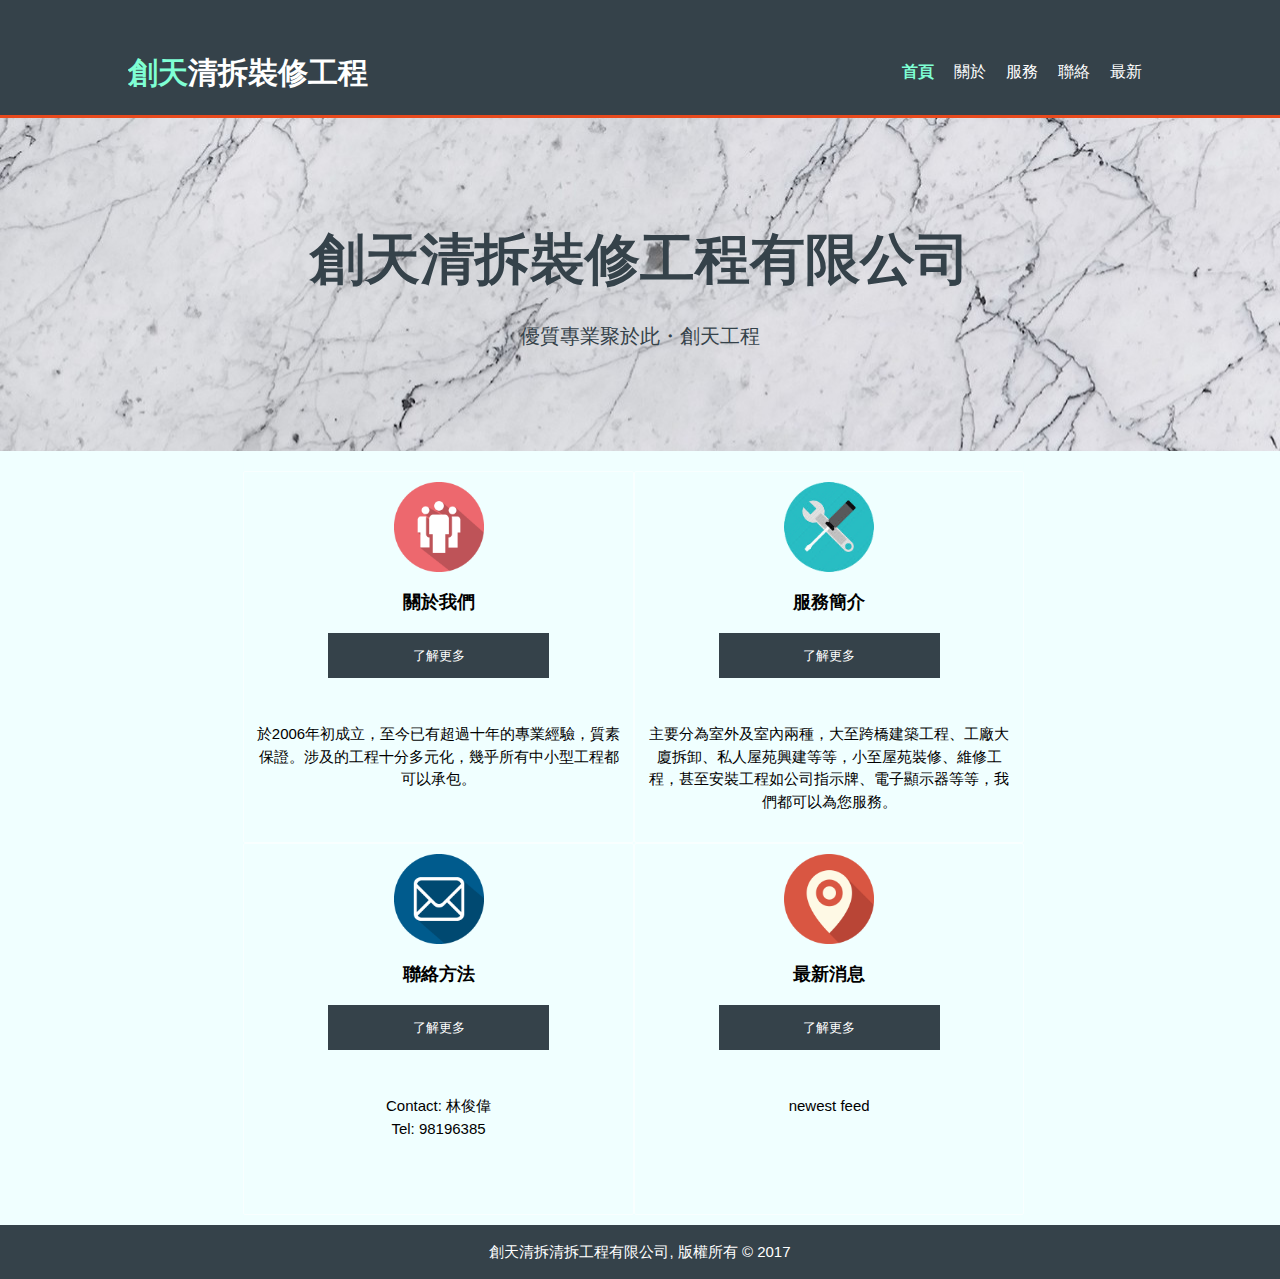
==== index.html @ 5cdb18d4 "." ====
<html>

    <head>
        <meta charset="UTF-8">
        <meta name="description" content="創天清拆清拆工程有限公司，安全、質素、專業的保證。小至室外及室內兩種，大至跨橋建築工程、工廠大廈拆卸、私人屋苑興建等等，小至屋苑裝修、維修工程，甚至安裝工程如公司指示牌、電子顯示器等等，我們都可以為您服務。">
        <meta name="viewport" content="width=device-width">
        <meta name="keywords" content="創天, 清拆, 清拆, 工程">
        <meta name="author" content="Ernest Ng">
        <title>創天工程</title>
        <link rel="stylesheet" href="./css/style.css">
        </head>
    <body>
        <header>
            
            <div class="container">
                <div id="branding">
                    <h1><span class="highlight">創天</span>清拆裝修工程</h1>
                </div>
                <nav>
                    <ul>
                        <li class="current"><a href="index.html">首頁</a></li>
                        <li><a href="about.html">關於</a></li>
                        <li><a href="service.html">服務</a></li>
                        <li><a href="contact.html">聯絡</a></li>
                        <li><a href="feed.html">最新</a></li>
                    </ul>
                </nav>
            </div>
        </header>

            <section id="showcase">
            <div class="container">
                <h1>創天清拆裝修<span class="break">工程有限公司</span></h1>
                <p>優質專業聚於此・創天工程</p>
            </div>
        </section>
        
        <section id="boxes">
            <div class="container">
            <div class="box">
                <img src="./img/about.png">
                <h3>關於我們</h3>
                <div class="buttons">
                <a href="about.html">
                    <button>了解更多</button>
                </a>
                </div>
                <p>於2006年初成立，至今已有超過十年的專業經驗，質素保證。涉及的工程十分多元化，幾乎所有中小型工程都可以承包。</p>
            </div>
                
            <div class="box">
                <img src="./img/service.png">
                <h3>服務簡介</h3>
                <div class="buttons">
                <a href="service.html">
                    <button>了解更多</button>
                </a>
                </div>
                <p>主要分為室外及室內兩種，大至跨橋建築工程、工廠大廈拆卸、私人屋苑興建等等，小至屋苑裝修、維修工程，甚至安裝工程如公司指示牌、電子顯示器等等，我們都可以為您服務。</p>
                
            </div>
                <br>
            <div class="box">
                <img src="./img/contact.png">
                <h3>聯絡方法</h3>
                <div class="buttons">
                <a href="contact.html">
                    <button>了解更多</button>
                </a>
                </div>
                <p>Contact: 林俊偉<br>Tel: 98196385</p>
            </div>
            <div class="box">
                <img src="./img/feed.png">
                <h3>最新消息</h3> 
                <div class="buttons">
                <a href="feed.html">
                    <button>了解更多</button>
                </a>
                </div>
                <p>newest feed</p>
            </div>
            </div>
        </section>
        <footer>
            <p>創天清拆清拆工程有限公司, 版權所有 &copy; 2017</p>
        </footer>
    </body>
</html>
---- css/style.css ----
body{
    font-family: Arial, Helvetica, sans-serif;
    font-size: 15px;
    line-height: 1.5;
    padding: 0;
    margin: 0;
    background-color: azure;
    
}

.container{
    width: 80%;
    margin: auto;
    overflow: hidden;
}


.containerbox{
    width: 100%;
    margin: auto;
    overflow: hidden;
}

ul{
    margin: 0;
    padding: 0;
}

button{
    width: 60%;
    height: 5%;
    background: #35424a;
    border: 0;
    color: #ffffff;
}

header{
    background: #35424a;
    color: #ffffff;
    padding-top: 30px;
    min-height: 70px;
    border-bottom: #e8491d 3px solid; 
    min-width: 300px;
}

header a{
    color:#ffffff;
    text-decoration: none;
    text-transform: uppercase;
    font-size: 16px
}


header li{
    float: left;
    display: inline;
    padding: 0 10px 0 10px ;
}
header #branding{
    float: left;
    
}
header #branding{
    margin: 0;
}

header nav{
    float: right;
    margin-top: 30px;
}
header .highlight, header .current a{
    color: aquamarine;
    font-weight: bold;
}



header a:hover{
    color:orange;
    font-weight: bold;
}

header h1{
    text-align: center;
}

/*showcase*/

#showcase{
    min-height: 200px;
    background: url('../img/showcase.png') no-repeat;
    text-align: center;
    color:#35424a;
}

#showcase h1{
    margin-top: 100px;
    font-size: 55px;
    margin-bottom: 10px;
}

#showcase p{
    font-size: 20px;
    margin-bottom: 100px; 
}

#boxes{
    margin-top: 20px;
    margin-left: 10%;
    align-content: center;
}

#boxes .box{
    float: left;
    text-align: center;
    width: 40%;
    padding: 10px;
    min-height: 350px;
    border: 1px solid rgba(255,255,255,0.6);
    border-radius: 2px;
}

#boxes .box img{
    width: 90px;
}

#boxes .box .buttons button:hover{
    opacity: 0.7;
    color: #e8491d;
}

#boxes .box .buttons{
    align-content: center;
    padding-bottom: 30px;
}

#boxes .fbox{
    float: left;
    text-align: left;
    width: 40%;
    padding: 10px;
    min-height: 30px;
    border: 1px solid rgba(255,255,255,0.6);
    border-radius: 2px;
}

/*#boxes .fbox2{
    float: left;
    align-content: center;
    align-self: center;
    text-align: left;
    width: 40%;
    padding: 10px;
    min-height: 30px;
    border: 1px solid rgba(255,255,255,0.6);
    border-radius: 2px;
}*/

article#main-col{
    float: left;
    width: 55%;
}

aside#aimg{
    float: right;
    width: 300px;
    margin-top: 10px;
}

.paraEn{
    float: left;
    text-align: left;
}

.serviceInfo{
    float: left;
    width: 100%;
}

.serviceIMG{
    float:right;    
}

aside#sIMG{
    float:right;
    margin-top: 10px;
}

footer{
    padding: 1px;
    margin-top: 10px;
    color: #ffffff;
    background-color: #35424a;
    text-align: center;
}


@media(max-width: 834px){
    header #branding, header nav, header nav li, #boxes .box, #boxes .fbox{
        float: none;
        text-align: center;
        width: 100%
    }
    
    header{
        padding-bottom: 20px;
    }
    
#showcase h1{
    margin-top: 150px;
    font-size: 50px;
    margin-bottom: 10px;
}

#showcase p{
    font-size: 20px;
}

    
    #boxes{
    margin-top: 20px;
    margin-right: 10%;
    align-content: center;
}
    article#main-col, aside#aimg{
        float:none;
        text-align: center;
        width: 100%;
    }
    
    article#serviceInfo, .serviceIMG{
        float:none;
        text-align: center;
        width: 100%;
    }
}


@media(max-width: 400px){
    header #branding, header nav, header nav li, #boxes .box, #boxes .fbox{
        float: none;
        text-align: center;
        width: 100%
    }
    
    header{
        padding-bottom: 20px;
    }
    
    header .break{
    display: block;
}
    
#showcase h1{
    margin-top: 120px;
    font-size: 40px;
    margin-bottom: 10px;
}

#showcase p{
    font-size: 20px;
}

    
    #boxes{
    margin-top: 20px;
    margin-right: 10%;
    align-content: center;
}
    article#main-col, aside#aimg{
        float:none;
        text-align: center;
        width: 100%;
    }
    article#serviceInfo, aside#simg{
        float:none;
        text-align: center;
        width: 100%;
    }
}
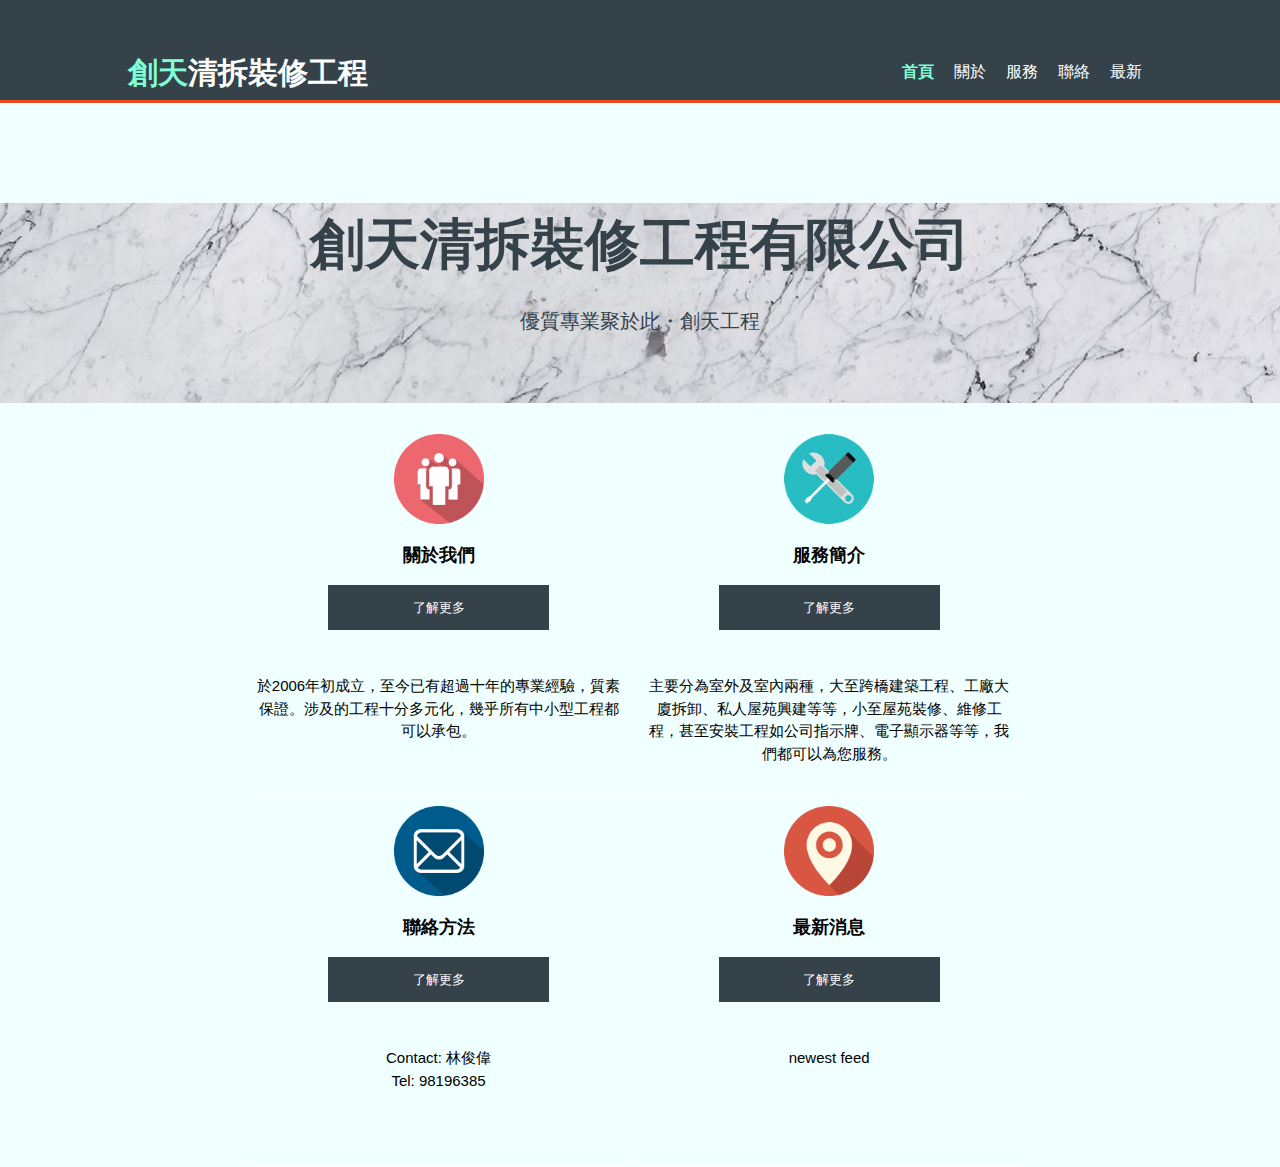
==== commit a69773dc: "," ====
--- a/index.html
+++ b/index.html
@@ -82,8 +82,5 @@
             </div>
             </div>
         </section>
-        <footer>
-            <p>創天清拆清拆工程有限公司, 版權所有 &copy; 2017</p>
-        </footer>
     </body>
 </html>--- a/css/style.css
+++ b/css/style.css
@@ -11,14 +11,14 @@
 .container{
     width: 80%;
     margin: auto;
-    overflow: hidden;
+    overflow: inherit;
 }
 
 
 .containerbox{
     width: 100%;
     margin: auto;
-    overflow: hidden;
+    overflow: inherit;
 }
 
 ul{
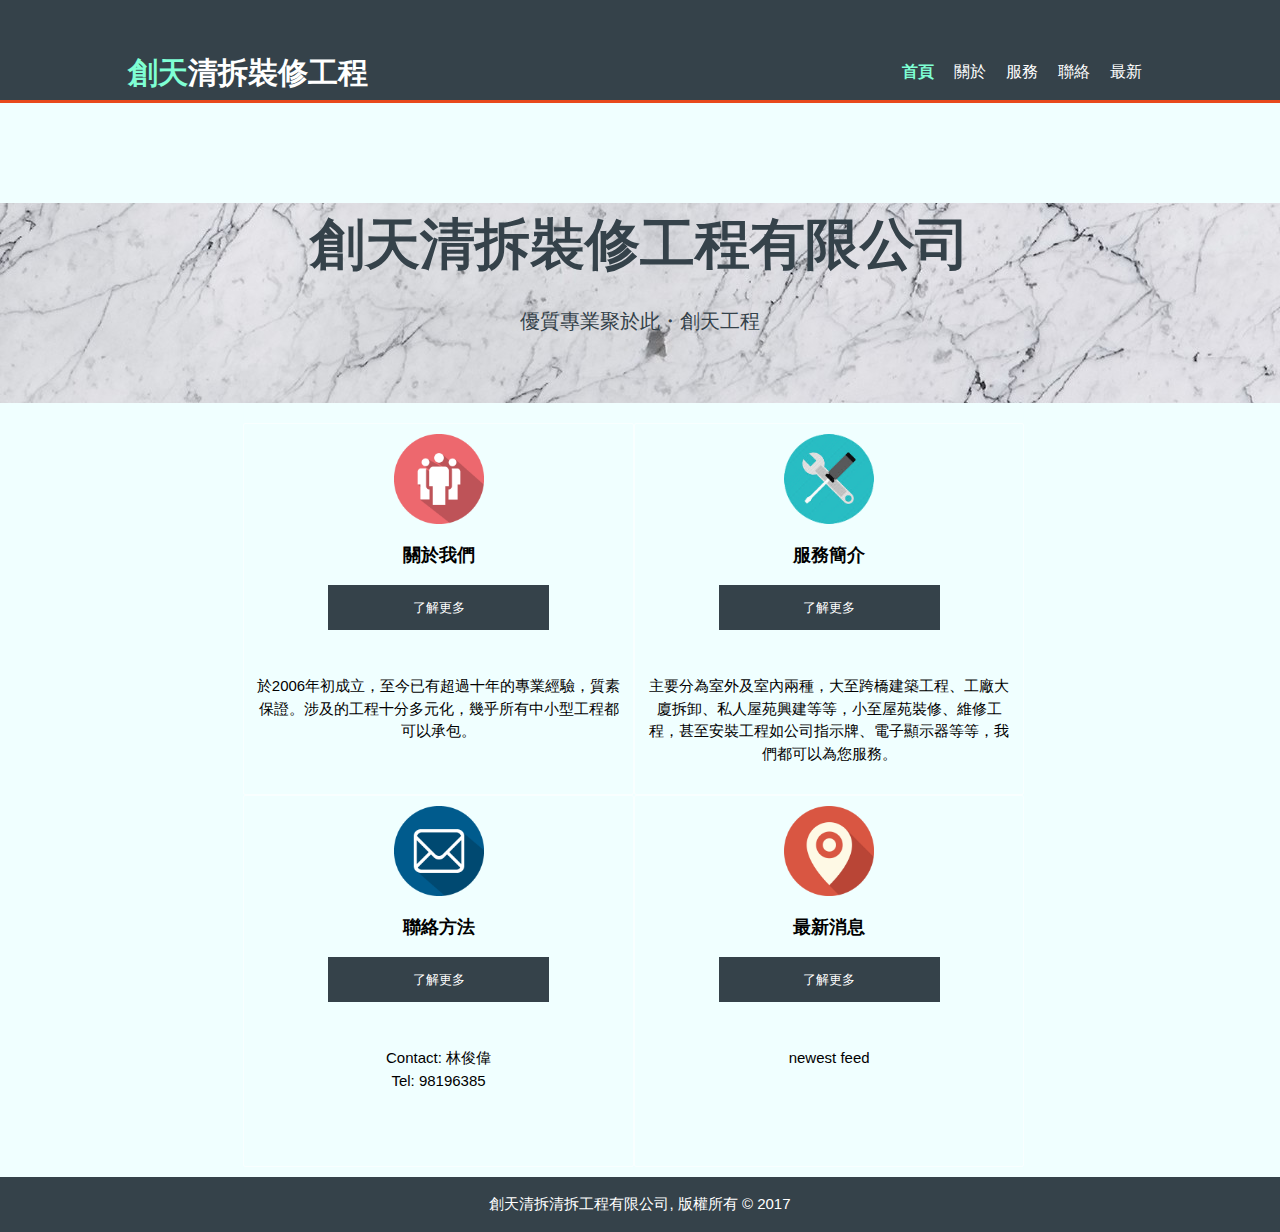
==== commit 84fbfa5c: "." ====
--- a/index.html
+++ b/index.html
@@ -82,5 +82,8 @@
             </div>
             </div>
         </section>
+        <footer>
+            <p>創天清拆清拆工程有限公司, 版權所有 &copy; 2017</p>
+        </footer>
     </body>
 </html>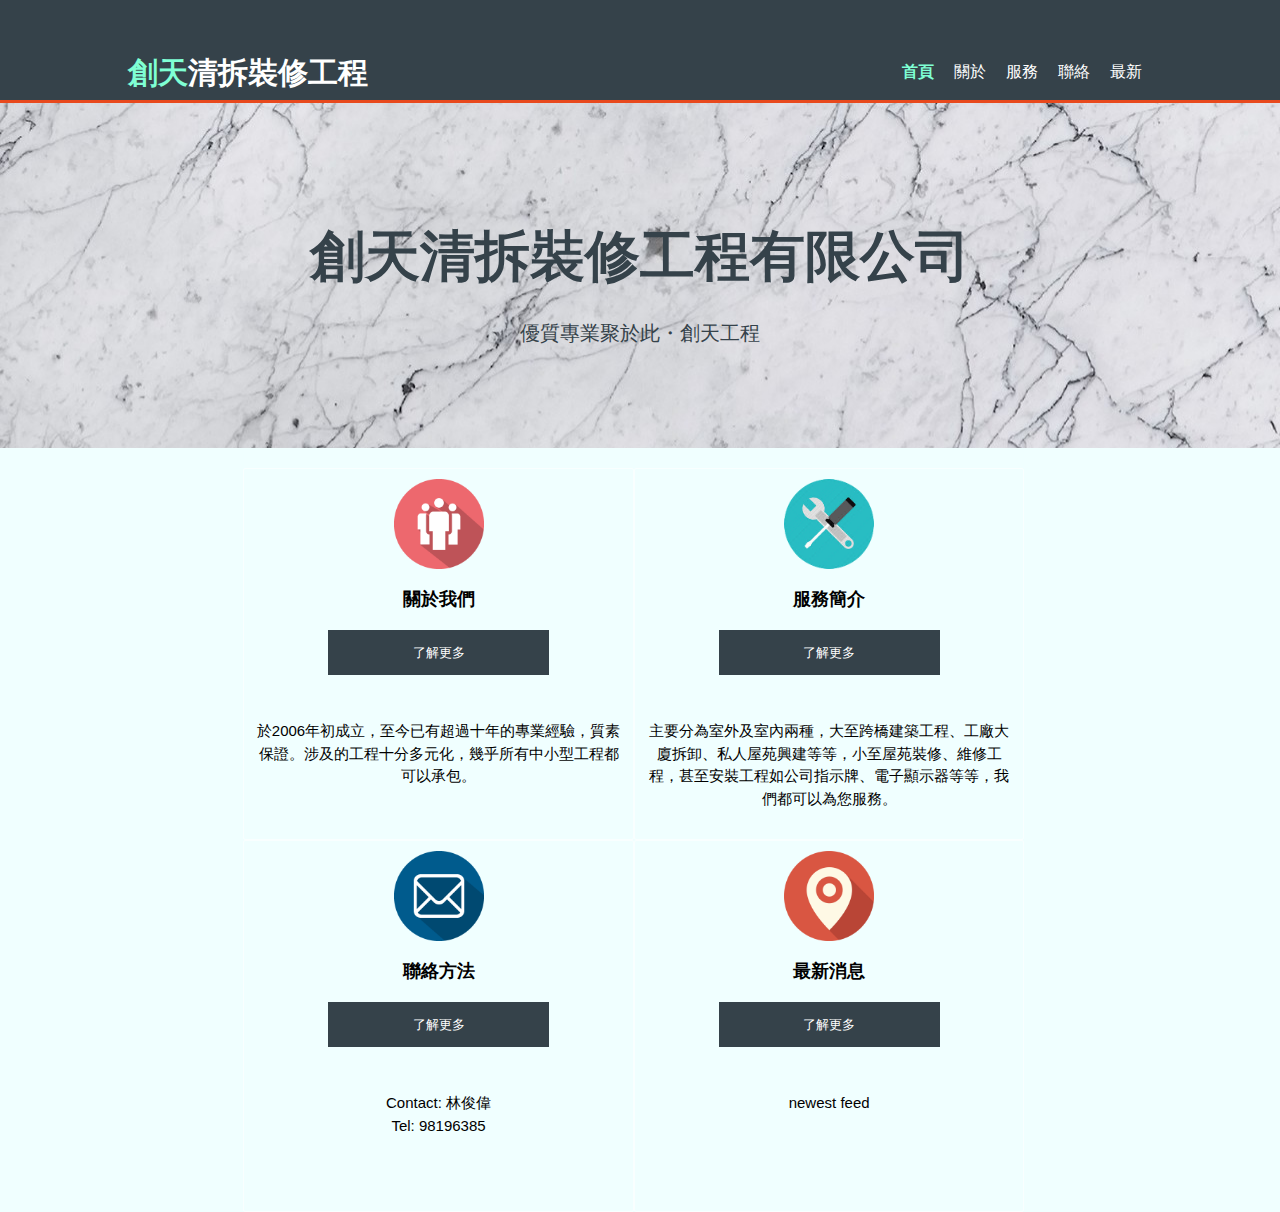
==== commit 7cb4f0e4: "." ====
--- a/index.html
+++ b/index.html
@@ -29,7 +29,7 @@
         </header>
 
             <section id="showcase">
-            <div class="container">
+            <div class="containers">
                 <h1>創天清拆裝修<span class="break">工程有限公司</span></h1>
                 <p>優質專業聚於此・創天工程</p>
             </div>
@@ -82,8 +82,5 @@
             </div>
             </div>
         </section>
-        <footer>
-            <p>創天清拆清拆工程有限公司, 版權所有 &copy; 2017</p>
-        </footer>
     </body>
 </html>--- a/css/style.css
+++ b/css/style.css
@@ -19,6 +19,12 @@
     width: 100%;
     margin: auto;
     overflow: inherit;
+}
+
+.containers{
+    width: 80%;
+    margin: auto;
+    overflow: hidden;
 }
 
 ul{
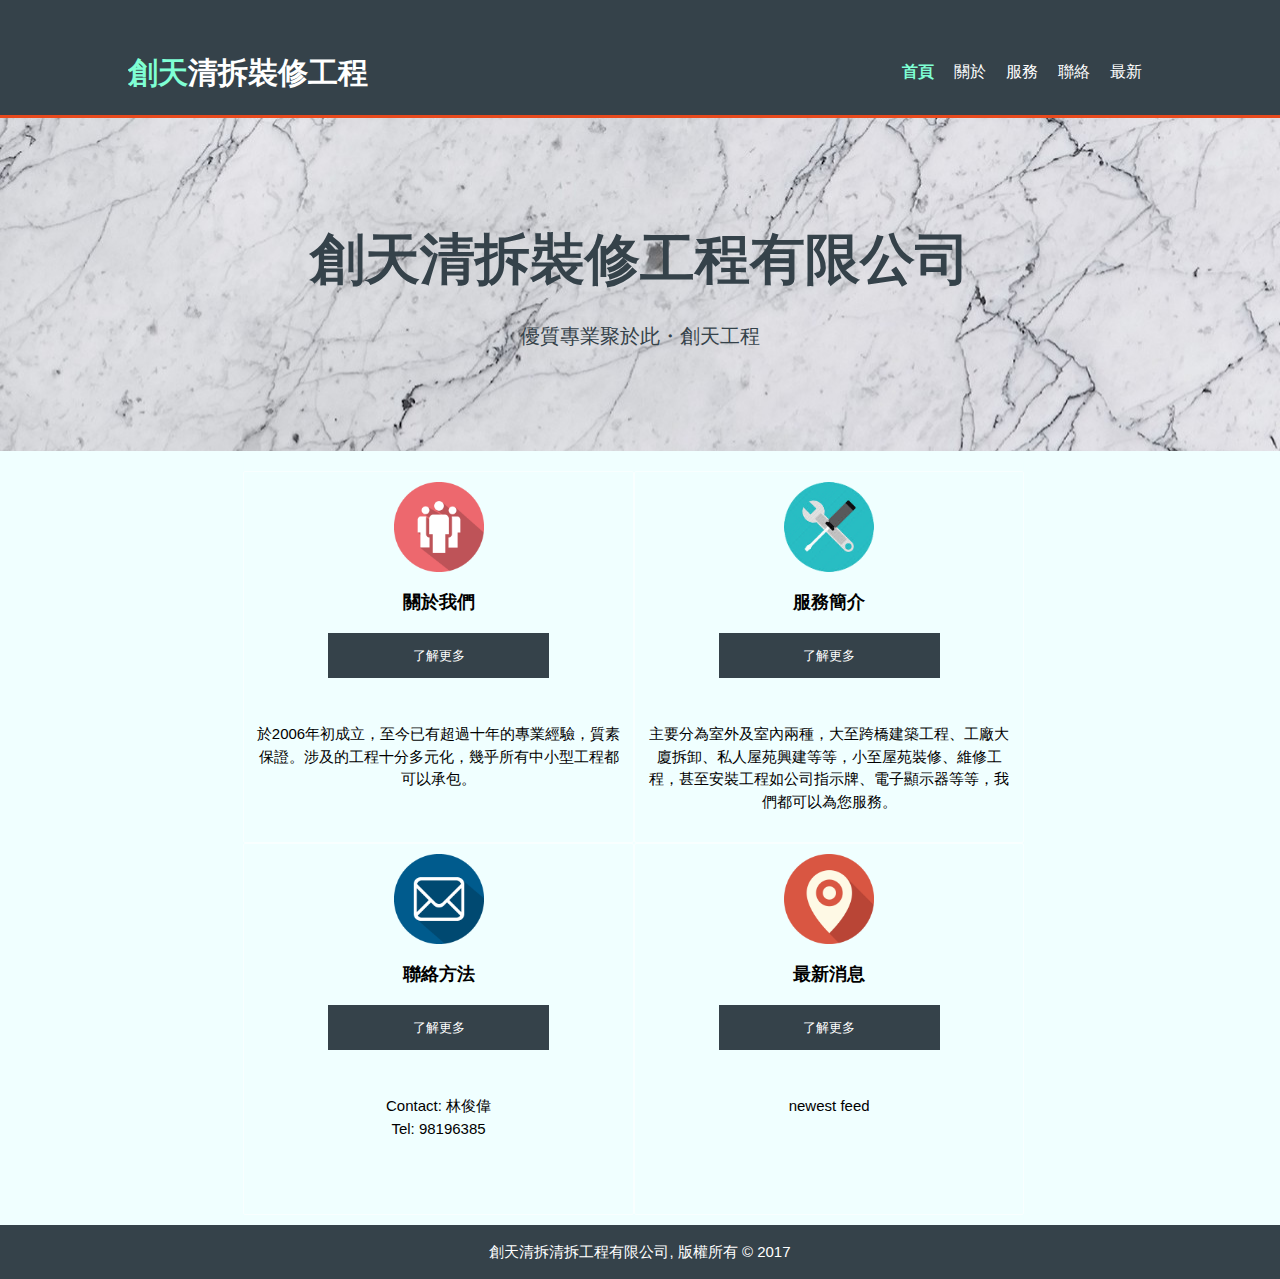
==== commit 7bfca356: "." ====
--- a/index.html
+++ b/index.html
@@ -29,7 +29,7 @@
         </header>
 
             <section id="showcase">
-            <div class="containers">
+            <div class="container">
                 <h1>創天清拆裝修<span class="break">工程有限公司</span></h1>
                 <p>優質專業聚於此・創天工程</p>
             </div>
@@ -82,5 +82,8 @@
             </div>
             </div>
         </section>
+        <footer>
+            <p>創天清拆清拆工程有限公司, 版權所有 &copy; 2017</p>
+        </footer>
     </body>
 </html>--- a/css/style.css
+++ b/css/style.css
@@ -11,18 +11,12 @@
 .container{
     width: 80%;
     margin: auto;
-    overflow: inherit;
+    overflow: hidden;
 }
 
 
 .containerbox{
     width: 100%;
-    margin: auto;
-    overflow: inherit;
-}
-
-.containers{
-    width: 80%;
     margin: auto;
     overflow: hidden;
 }
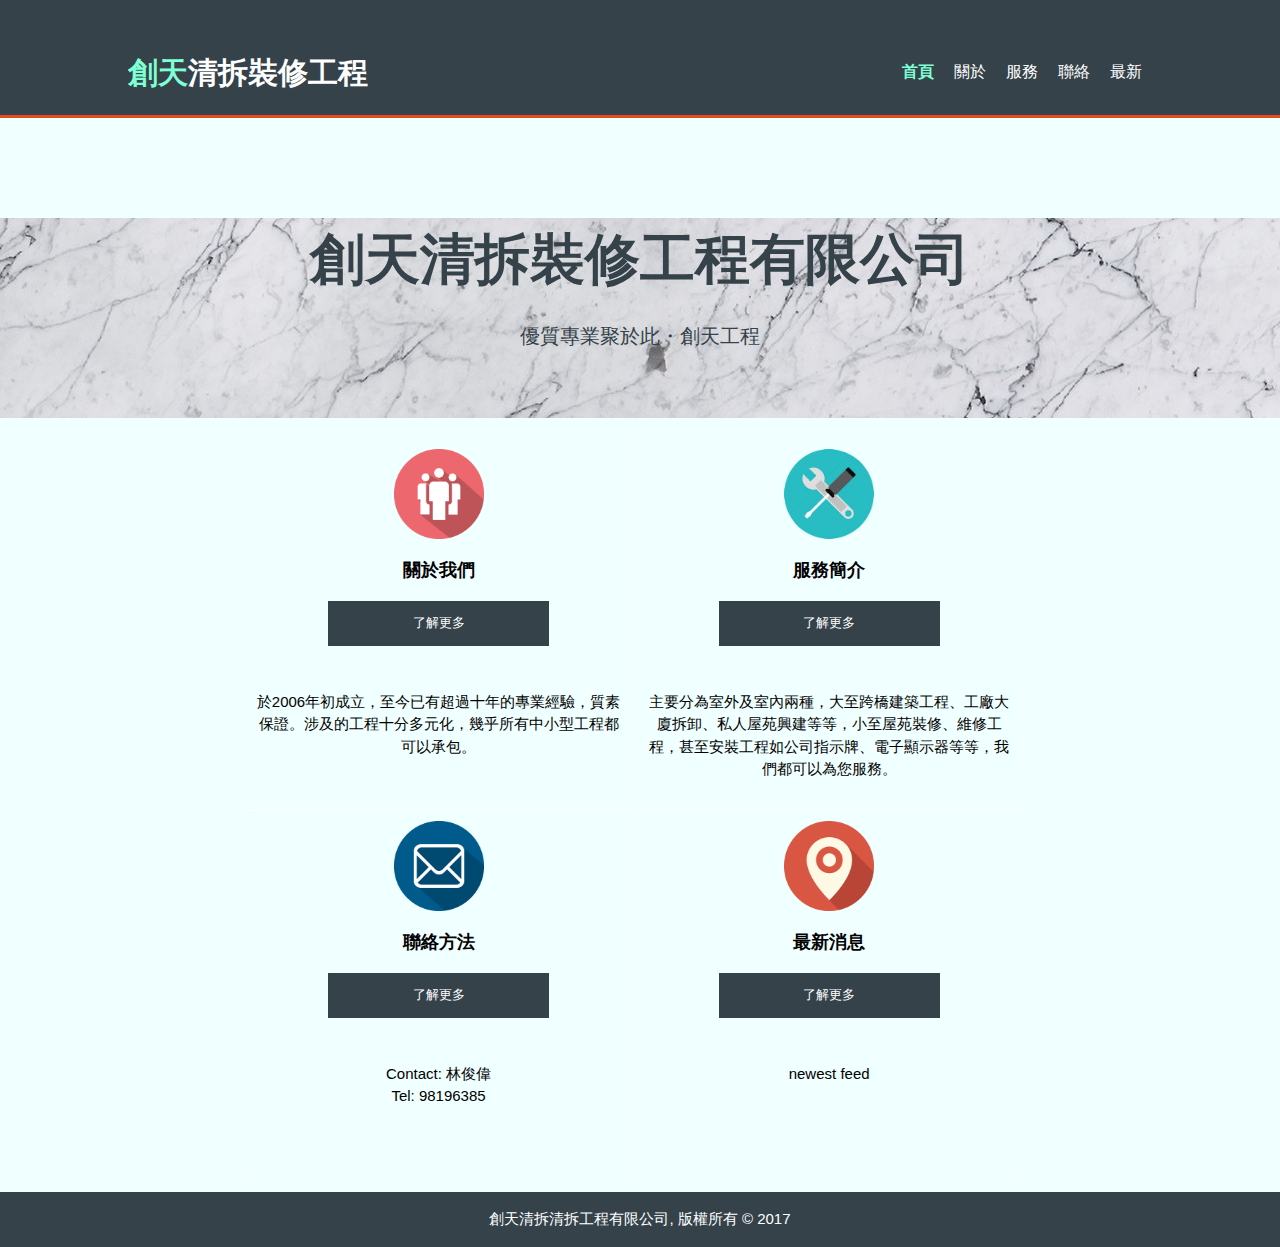
==== commit a773a5b3: "." ====
--- a/index.html
+++ b/index.html
@@ -29,7 +29,7 @@
         </header>
 
             <section id="showcase">
-            <div class="container">
+            <div class="containers">
                 <h1>創天清拆裝修<span class="break">工程有限公司</span></h1>
                 <p>優質專業聚於此・創天工程</p>
             </div>
--- a/css/style.css
+++ b/css/style.css
@@ -12,6 +12,12 @@
     width: 80%;
     margin: auto;
     overflow: hidden;
+}
+
+.containers{
+    width: 80%;
+    margin: auto;
+    overflow: inherit;
 }
 
 
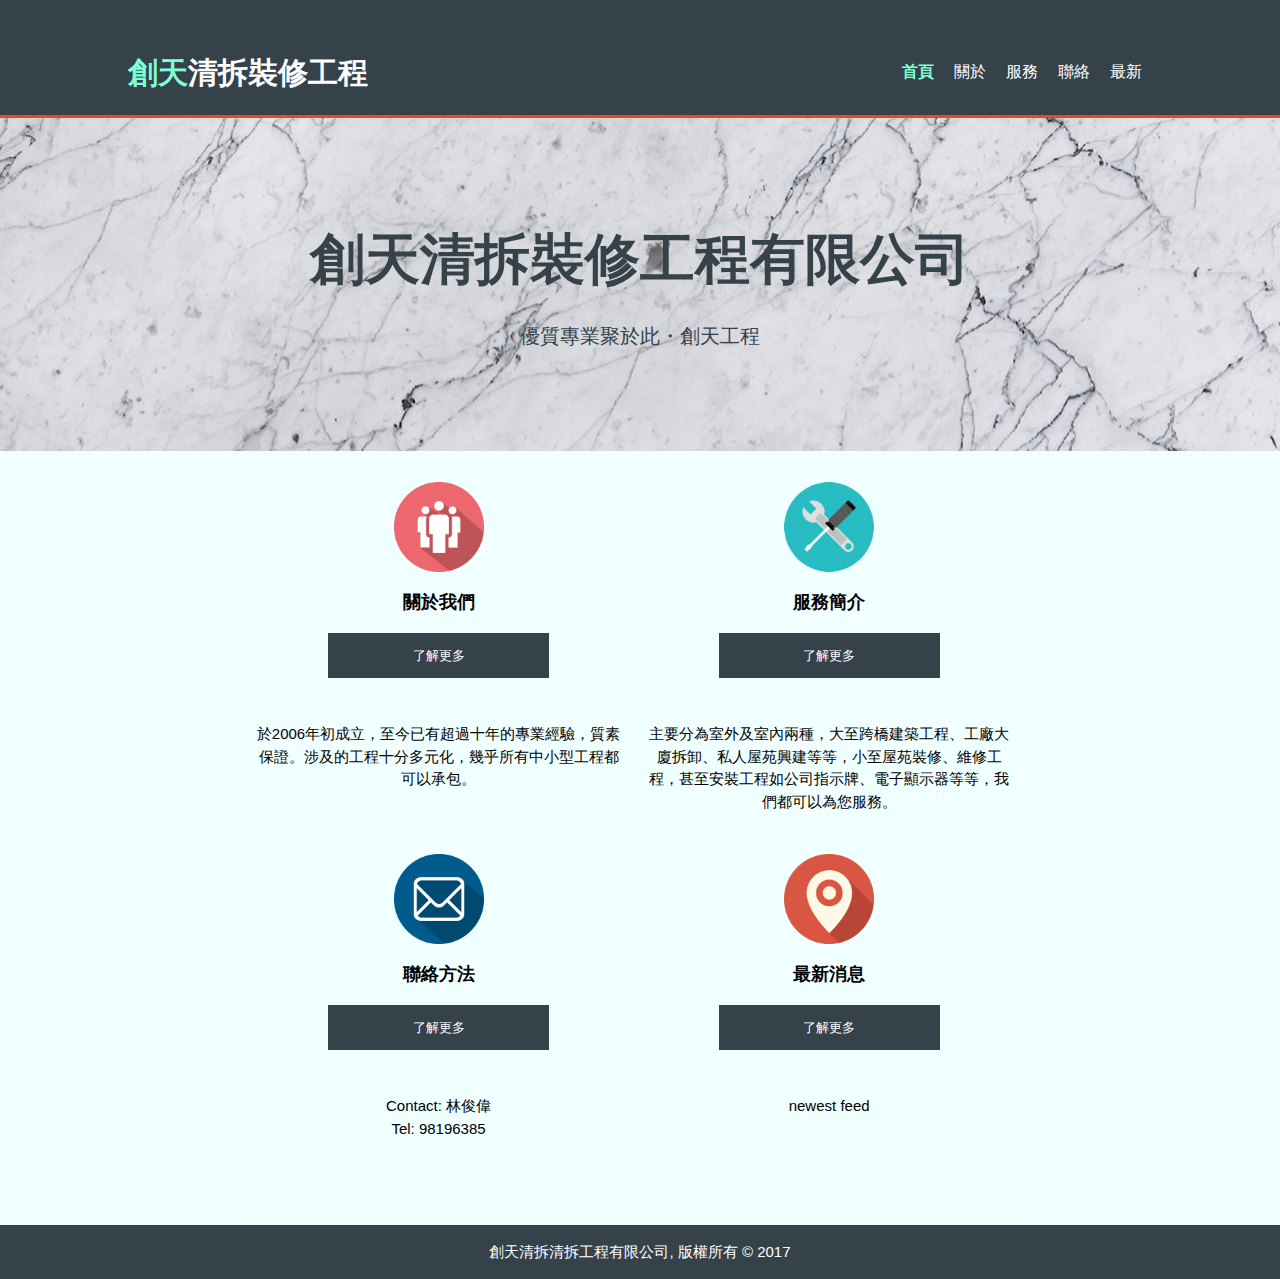
==== commit e8038224: "." ====
--- a/index.html
+++ b/index.html
@@ -29,14 +29,14 @@
         </header>
 
             <section id="showcase">
-            <div class="containers">
+            <div class="container">
                 <h1>創天清拆裝修<span class="break">工程有限公司</span></h1>
                 <p>優質專業聚於此・創天工程</p>
             </div>
         </section>
         
         <section id="boxes">
-            <div class="container">
+            <div class="containers">
             <div class="box">
                 <img src="./img/about.png">
                 <h3>關於我們</h3>
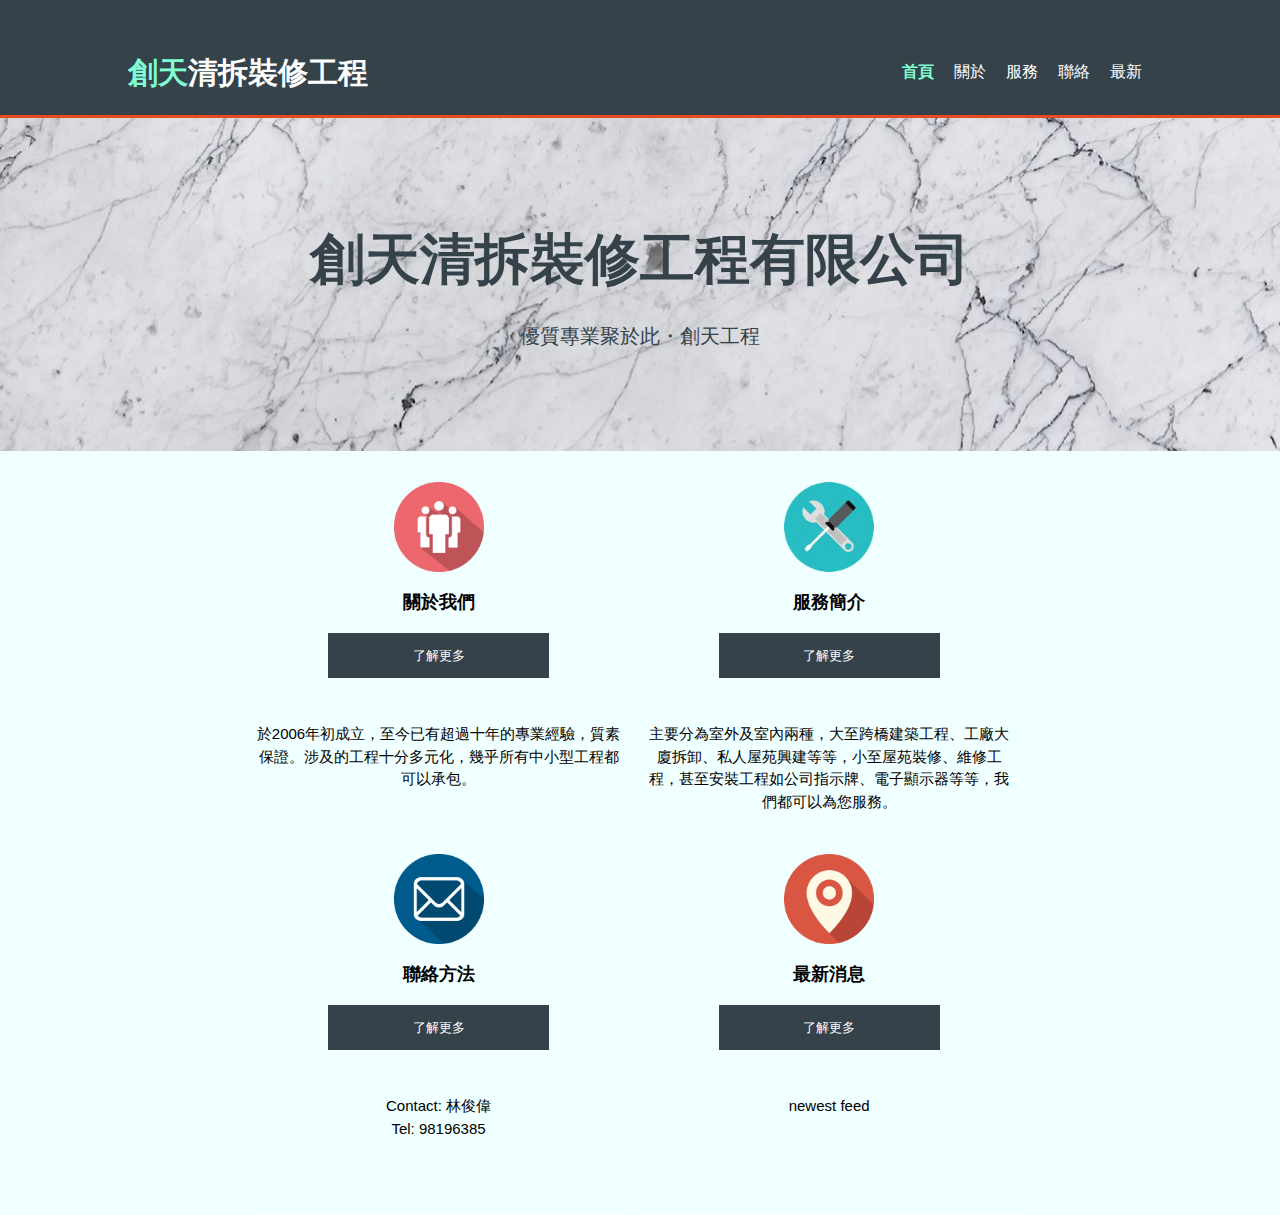
==== commit 45a35baf: "no foot" ====
--- a/index.html
+++ b/index.html
@@ -82,8 +82,5 @@
             </div>
             </div>
         </section>
-        <footer>
-            <p>創天清拆清拆工程有限公司, 版權所有 &copy; 2017</p>
-        </footer>
     </body>
 </html>